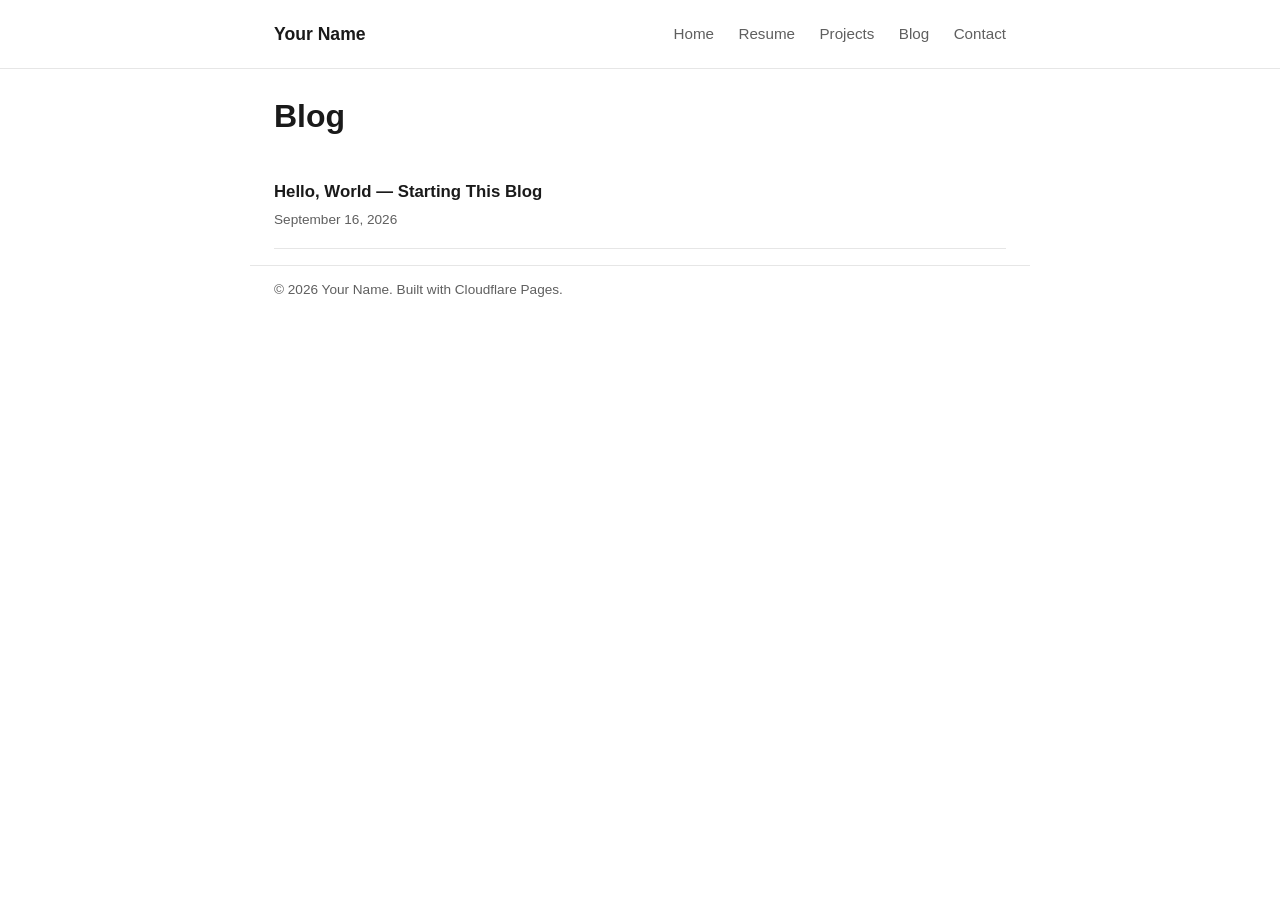
==== blog/index.html @ 5419981f "Initial portfolio site: home, resume, projects, blog" ====
<!DOCTYPE html>
<html lang="en">
<head>
<meta charset="UTF-8">
<meta name="viewport" content="width=device-width, initial-scale=1.0">
<title>Blog — Your Name</title>
<link rel="stylesheet" href="../styles.css">
</head>
<body>
<header class="site-header">
  <div class="wrap">
    <a class="logo" href="../index.html">Your Name</a>
    <nav>
      <a href="../index.html">Home</a>
      <a href="../resume.html">Resume</a>
      <a href="../projects.html">Projects</a>
      <a href="index.html">Blog</a>
      <a href="../index.html#contact">Contact</a>
    </nav>
  </div>
</header>

<main class="wrap">
  <h1>Blog</h1>
  <ul class="post-list">
    <li>
      <a href="hello-world.html">Hello, World — Starting This Blog</a><br>
      <span class="post-date">September 16, 2026</span>
    </li>
  </ul>
</main>

<footer class="wrap">
  <p>&copy; 2026 Your Name. Built with Cloudflare Pages.</p>
</footer>
</body>
</html>
---- styles.css ----
:root {
  --bg: #ffffff;
  --text: #1a1a1a;
  --muted: #5f5f5f;
  --accent: #2454ff;
  --border: #e6e6e6;
  --card-bg: #f7f7f8;
  font-family: -apple-system, BlinkMacSystemFont, "Segoe UI", Roboto, Helvetica, Arial, sans-serif;
}

@media (prefers-color-scheme: dark) {
  :root {
    --bg: #121212;
    --text: #f2f2f2;
    --muted: #a3a3a3;
    --accent: #6d93ff;
    --border: #2a2a2a;
    --card-bg: #1c1c1e;
  }
}

* { box-sizing: border-box; }

body {
  margin: 0;
  background: var(--bg);
  color: var(--text);
  line-height: 1.6;
}

.wrap {
  max-width: 780px;
  margin: 0 auto;
  padding: 0 24px;
}

.site-header {
  border-bottom: 1px solid var(--border);
  padding: 20px 0;
}

.site-header .wrap {
  display: flex;
  justify-content: space-between;
  align-items: center;
  flex-wrap: wrap;
  gap: 12px;
}

.logo {
  font-weight: 700;
  font-size: 1.1rem;
  color: var(--text);
  text-decoration: none;
}

.site-header nav a {
  color: var(--muted);
  text-decoration: none;
  margin-left: 20px;
  font-size: 0.95rem;
}

.site-header nav a:first-child { margin-left: 0; }

.site-header nav a:hover { color: var(--accent); }

main { padding: 48px 0; }

.hero { padding: 24px 0 40px; }

.hero h1 { font-size: 2.2rem; margin-bottom: 8px; }

.tagline { color: var(--muted); font-size: 1.1rem; max-width: 560px; }

.cta { margin-top: 24px; display: flex; gap: 12px; flex-wrap: wrap; }

.btn {
  display: inline-block;
  padding: 10px 20px;
  background: var(--accent);
  color: #fff;
  text-decoration: none;
  border-radius: 6px;
  font-weight: 600;
}

.btn-outline {
  background: transparent;
  color: var(--accent);
  border: 1px solid var(--accent);
}

h2 { font-size: 1.4rem; margin-top: 0; }

section { padding: 32px 0; border-top: 1px solid var(--border); }

section:first-of-type { border-top: none; }

.post-list { list-style: none; padding: 0; }

.post-list li {
  padding: 16px 0;
  border-bottom: 1px solid var(--border);
}

.post-list a {
  color: var(--text);
  text-decoration: none;
  font-weight: 600;
  font-size: 1.05rem;
}

.post-list a:hover { color: var(--accent); }

.post-date, .post-meta {
  color: var(--muted);
  font-size: 0.85rem;
}

.card {
  background: var(--card-bg);
  border-radius: 8px;
  padding: 20px;
  margin-bottom: 16px;
}

article.post h1 { margin-bottom: 4px; }

article.post .post-meta { margin-bottom: 24px; display: block; }

footer {
  border-top: 1px solid var(--border);
  padding: 24px 0;
  color: var(--muted);
  font-size: 0.85rem;
}

a { color: var(--accent); }

table.resume-table { width: 100%; border-collapse: collapse; margin: 16px 0; }
table.resume-table td { padding: 4px 0; vertical-align: top; }
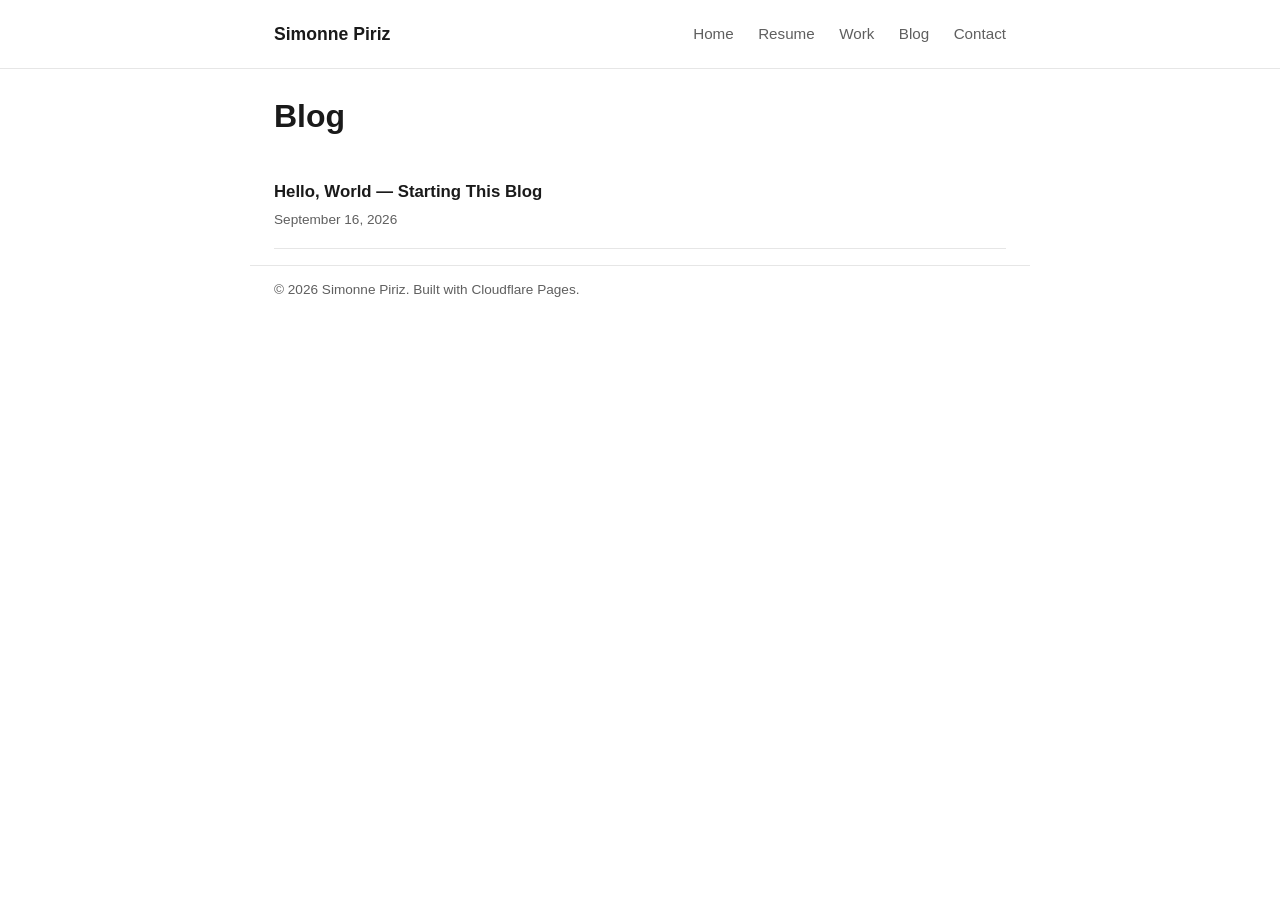
==== commit a3f89ef6: "Add real content: resume, work history, selected work, resume PDF download" ====
--- a/blog/index.html
+++ b/blog/index.html
@@ -3,17 +3,17 @@
 <head>
 <meta charset="UTF-8">
 <meta name="viewport" content="width=device-width, initial-scale=1.0">
-<title>Blog — Your Name</title>
+<title>Blog — Simonne Piriz</title>
 <link rel="stylesheet" href="../styles.css">
 </head>
 <body>
 <header class="site-header">
   <div class="wrap">
-    <a class="logo" href="../index.html">Your Name</a>
+    <a class="logo" href="../index.html">Simonne Piriz</a>
     <nav>
       <a href="../index.html">Home</a>
       <a href="../resume.html">Resume</a>
-      <a href="../projects.html">Projects</a>
+      <a href="../projects.html">Work</a>
       <a href="index.html">Blog</a>
       <a href="../index.html#contact">Contact</a>
     </nav>
@@ -31,7 +31,7 @@
 </main>
 
 <footer class="wrap">
-  <p>&copy; 2026 Your Name. Built with Cloudflare Pages.</p>
+  <p>&copy; 2026 Simonne Piriz. Built with Cloudflare Pages.</p>
 </footer>
 </body>
 </html>
--- a/styles.css
+++ b/styles.css
@@ -140,3 +140,46 @@
 
 table.resume-table { width: 100%; border-collapse: collapse; margin: 16px 0; }
 table.resume-table td { padding: 4px 0; vertical-align: top; }
+
+.pill-group { display: flex; flex-wrap: wrap; gap: 8px; margin: 16px 0; }
+
+.pill {
+  background: var(--card-bg);
+  border: 1px solid var(--border);
+  border-radius: 999px;
+  padding: 6px 14px;
+  font-size: 0.85rem;
+  color: var(--text);
+}
+
+.resume-header { margin-bottom: 8px; }
+.resume-header h1 { margin-bottom: 4px; }
+.resume-contact { color: var(--muted); font-size: 0.95rem; }
+
+.exp-card { margin-bottom: 20px; }
+.exp-top {
+  display: flex;
+  justify-content: space-between;
+  align-items: baseline;
+  flex-wrap: wrap;
+  gap: 4px 16px;
+}
+.exp-company { font-weight: 700; font-size: 1.05rem; }
+.exp-role { color: var(--muted); }
+.exp-dates { color: var(--muted); font-size: 0.85rem; white-space: nowrap; }
+.exp-location { color: var(--muted); font-size: 0.85rem; }
+.exp-summary { margin: 8px 0; }
+.exp-card ul { margin: 8px 0 0; padding-left: 20px; }
+.exp-card li { margin-bottom: 6px; }
+
+.section-title {
+  text-transform: uppercase;
+  letter-spacing: 0.06em;
+  font-size: 0.8rem;
+  color: var(--muted);
+  border-top: 1px solid var(--border);
+  padding-top: 32px;
+  margin-top: 32px;
+  margin-bottom: 16px;
+}
+.section-title:first-of-type { border-top: none; padding-top: 0; margin-top: 0; }
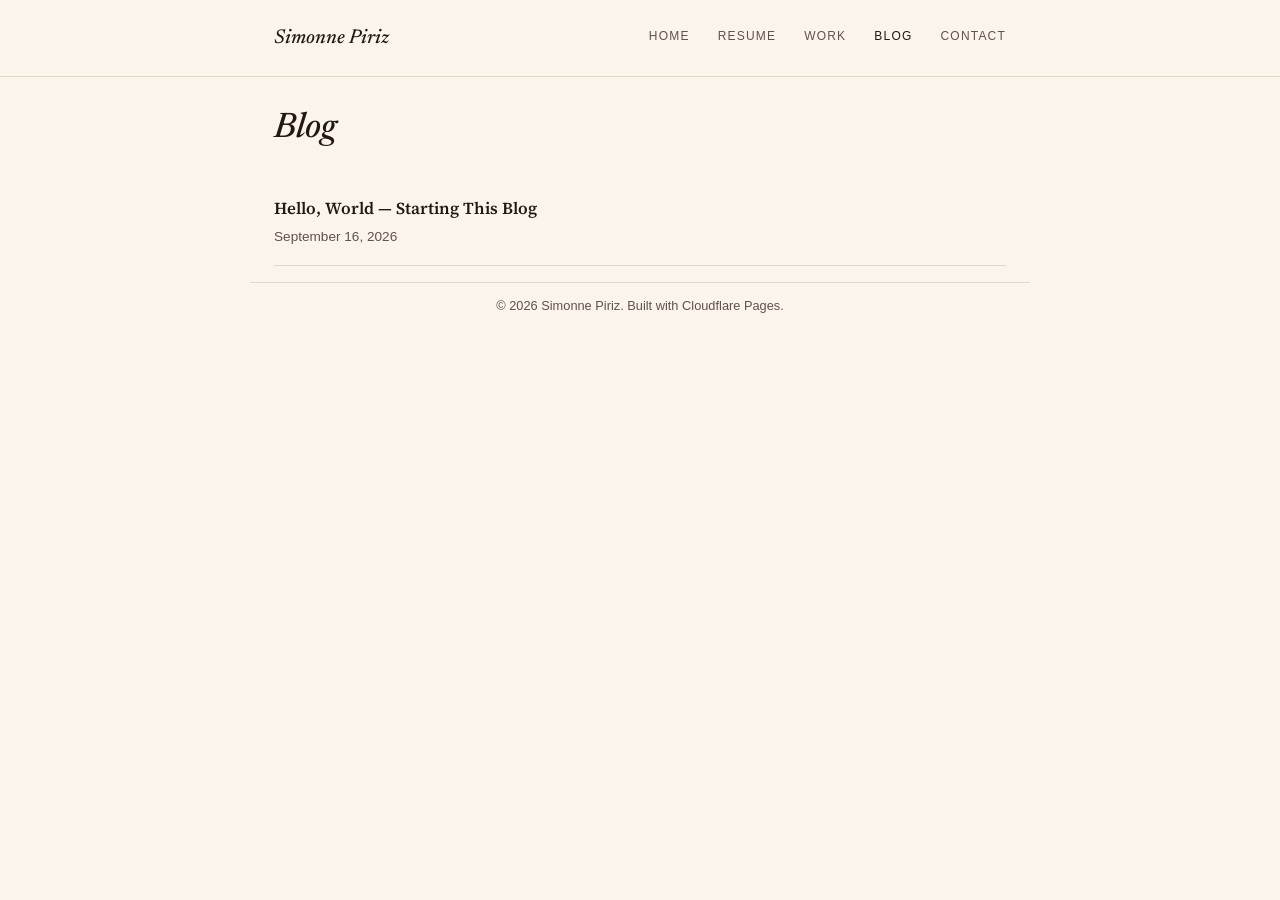
==== commit 6eb1d964: "Redesign site in warm editorial style with scroll animations, hero entrance, and reading progress ba" ====
--- a/blog/index.html
+++ b/blog/index.html
@@ -4,6 +4,7 @@
 <meta charset="UTF-8">
 <meta name="viewport" content="width=device-width, initial-scale=1.0">
 <title>Blog — Simonne Piriz</title>
+<link rel="stylesheet" href="https://fonts.googleapis.com/css2?family=Newsreader:ital,wght@0,400;0,500;0,600;1,400;1,500&family=Source+Serif+4:opsz,wght@8..60,400;8..60,600&display=swap">
 <link rel="stylesheet" href="../styles.css">
 </head>
 <body>
@@ -14,14 +15,14 @@
       <a href="../index.html">Home</a>
       <a href="../resume.html">Resume</a>
       <a href="../projects.html">Work</a>
-      <a href="index.html">Blog</a>
+      <a href="index.html" class="current">Blog</a>
       <a href="../index.html#contact">Contact</a>
     </nav>
   </div>
 </header>
 
-<main class="wrap">
-  <h1>Blog</h1>
+<main class="wrap reveal">
+  <h1 class="display" style="font-style: italic; font-weight: 500; font-size: 2.2rem;">Blog</h1>
   <ul class="post-list">
     <li>
       <a href="hello-world.html">Hello, World — Starting This Blog</a><br>
@@ -33,5 +34,6 @@
 <footer class="wrap">
   <p>&copy; 2026 Simonne Piriz. Built with Cloudflare Pages.</p>
 </footer>
+<script src="../scripts.js"></script>
 </body>
 </html>
--- a/styles.css
+++ b/styles.css
@@ -1,21 +1,22 @@
 :root {
-  --bg: #ffffff;
-  --text: #1a1a1a;
-  --muted: #5f5f5f;
-  --accent: #2454ff;
-  --border: #e6e6e6;
-  --card-bg: #f7f7f8;
-  font-family: -apple-system, BlinkMacSystemFont, "Segoe UI", Roboto, Helvetica, Arial, sans-serif;
+  --bg: oklch(97% 0.015 75);
+  --text: oklch(22% 0.02 50);
+  --muted: oklch(45% 0.02 50);
+  --accent: oklch(56% 0.15 40);
+  --border: oklch(88% 0.02 70);
+  --card-bg: oklch(94% 0.02 70);
+  --btn-text: oklch(99% 0.005 75);
 }
 
 @media (prefers-color-scheme: dark) {
   :root {
-    --bg: #121212;
-    --text: #f2f2f2;
-    --muted: #a3a3a3;
-    --accent: #6d93ff;
-    --border: #2a2a2a;
-    --card-bg: #1c1c1e;
+    --bg: oklch(18% 0.015 50);
+    --text: oklch(92% 0.01 70);
+    --muted: oklch(68% 0.015 60);
+    --accent: oklch(72% 0.14 40);
+    --border: oklch(30% 0.02 50);
+    --card-bg: oklch(24% 0.02 50);
+    --btn-text: oklch(14% 0.01 50);
   }
 }
 
@@ -25,8 +26,20 @@
   margin: 0;
   background: var(--bg);
   color: var(--text);
+  font-family: "Source Serif 4", Georgia, serif;
   line-height: 1.6;
 }
+
+.sans { font-family: -apple-system, BlinkMacSystemFont, "Segoe UI", Helvetica, Arial, sans-serif; }
+.display { font-family: "Newsreader", Georgia, serif; }
+.label {
+  font-family: -apple-system, BlinkMacSystemFont, "Segoe UI", Helvetica, Arial, sans-serif;
+  font-size: 12px;
+  letter-spacing: 0.12em;
+  text-transform: uppercase;
+}
+
+a { color: var(--accent); }
 
 .wrap {
   max-width: 780px;
@@ -34,10 +47,18 @@
   padding: 0 24px;
 }
 
+/* Header */
 .site-header {
   border-bottom: 1px solid var(--border);
-  padding: 20px 0;
-}
+  padding: 22px 0;
+  position: sticky;
+  top: 0;
+  background: var(--bg);
+  z-index: 10;
+  transition: box-shadow 0.3s ease;
+}
+
+.site-header.scrolled { box-shadow: 0 2px 16px rgba(0, 0, 0, 0.06); }
 
 .site-header .wrap {
   display: flex;
@@ -48,115 +69,227 @@
 }
 
 .logo {
-  font-weight: 700;
-  font-size: 1.1rem;
+  font-family: "Newsreader", Georgia, serif;
+  font-style: italic;
+  font-weight: 500;
+  font-size: 20px;
   color: var(--text);
   text-decoration: none;
 }
 
+.site-header nav {
+  display: flex;
+  gap: 28px;
+  flex-wrap: wrap;
+}
+
 .site-header nav a {
+  font-family: -apple-system, BlinkMacSystemFont, "Segoe UI", Helvetica, Arial, sans-serif;
+  font-size: 12px;
+  letter-spacing: 0.1em;
+  text-transform: uppercase;
   color: var(--muted);
   text-decoration: none;
-  margin-left: 20px;
-  font-size: 0.95rem;
-}
-
-.site-header nav a:first-child { margin-left: 0; }
-
-.site-header nav a:hover { color: var(--accent); }
-
-main { padding: 48px 0; }
-
-.hero { padding: 24px 0 40px; }
-
-.hero h1 { font-size: 2.2rem; margin-bottom: 8px; }
-
-.tagline { color: var(--muted); font-size: 1.1rem; max-width: 560px; }
-
-.cta { margin-top: 24px; display: flex; gap: 12px; flex-wrap: wrap; }
-
-.btn {
-  display: inline-block;
-  padding: 10px 20px;
+  position: relative;
+  padding-bottom: 3px;
+}
+
+.site-header nav a.current { color: var(--text); }
+
+.site-header nav a:after {
+  content: "";
+  position: absolute;
+  left: 0;
+  bottom: 0;
+  width: 100%;
+  height: 1px;
   background: var(--accent);
-  color: #fff;
+  transform: scaleX(0);
+  transform-origin: left;
+  transition: transform 0.25s ease;
+}
+
+.site-header nav a:hover:after { transform: scaleX(1); }
+
+main { padding-bottom: 40px; }
+
+/* Hero */
+.hero { padding: 88px 0 64px; }
+
+.hero h1 {
+  font-family: "Newsreader", Georgia, serif;
+  font-weight: 500;
+  font-size: 2.6rem;
+  line-height: 1.12;
+  letter-spacing: -0.01em;
+  margin: 0 0 20px;
+  opacity: 0;
+  transform: translateY(14px);
+  animation: fadeUp 0.7s ease forwards;
+  animation-delay: 0.05s;
+}
+
+.hero h1 em {
+  font-style: italic;
+  color: var(--accent);
+}
+
+.hero .tagline {
+  font-family: -apple-system, BlinkMacSystemFont, "Segoe UI", Helvetica, Arial, sans-serif;
+  color: var(--muted);
+  font-size: 1.05rem;
+  max-width: 480px;
+  margin: 0 0 32px;
+  opacity: 0;
+  transform: translateY(14px);
+  animation: fadeUp 0.7s ease forwards;
+  animation-delay: 0.22s;
+}
+
+.cta {
+  display: flex;
+  gap: 14px;
+  flex-wrap: wrap;
+  opacity: 0;
+  transform: translateY(14px);
+  animation: fadeUp 0.7s ease forwards;
+  animation-delay: 0.38s;
+}
+
+@keyframes fadeUp {
+  to { opacity: 1; transform: translateY(0); }
+}
+
+.btn, .btn-outline {
+  display: inline-flex;
+  align-items: center;
+  gap: 8px;
+  padding: 13px 24px;
+  font-family: -apple-system, BlinkMacSystemFont, "Segoe UI", Helvetica, Arial, sans-serif;
+  font-size: 14px;
   text-decoration: none;
-  border-radius: 6px;
-  font-weight: 600;
-}
-
-.btn-outline {
-  background: transparent;
+  border: 1px solid var(--accent);
+}
+
+.btn { background: var(--accent); color: var(--btn-text); }
+.btn-outline { background: transparent; color: var(--accent); }
+
+.btn svg, .btn-outline svg { transition: transform 0.25s ease; }
+.btn:hover svg, .btn-outline:hover svg { transform: translateX(3px); }
+
+/* Reveal on scroll */
+.reveal {
+  opacity: 0;
+  transform: translateY(18px);
+  transition: opacity 0.6s ease, transform 0.6s ease;
+}
+
+.reveal.is-visible { opacity: 1; transform: translateY(0); }
+
+section {
+  padding: 56px 0;
+  border-top: 1px solid var(--border);
+}
+
+section:first-of-type { border-top: none; }
+
+/* Drop cap */
+.about p.lede:first-letter {
+  font-family: "Newsreader", Georgia, serif;
+  font-style: italic;
+  font-weight: 500;
+  font-size: 3.4rem;
+  line-height: 0.7;
+  float: left;
+  margin: 8px 8px 0 0;
   color: var(--accent);
-  border: 1px solid var(--accent);
-}
-
-h2 { font-size: 1.4rem; margin-top: 0; }
-
-section { padding: 32px 0; border-top: 1px solid var(--border); }
-
-section:first-of-type { border-top: none; }
-
-.post-list { list-style: none; padding: 0; }
-
-.post-list li {
-  padding: 16px 0;
-  border-bottom: 1px solid var(--border);
-}
-
-.post-list a {
-  color: var(--text);
-  text-decoration: none;
-  font-weight: 600;
-  font-size: 1.05rem;
-}
-
-.post-list a:hover { color: var(--accent); }
-
-.post-date, .post-meta {
-  color: var(--muted);
-  font-size: 0.85rem;
-}
-
-.card {
-  background: var(--card-bg);
-  border-radius: 8px;
-  padding: 20px;
-  margin-bottom: 16px;
-}
-
-article.post h1 { margin-bottom: 4px; }
-
-article.post .post-meta { margin-bottom: 24px; display: block; }
-
-footer {
-  border-top: 1px solid var(--border);
-  padding: 24px 0;
-  color: var(--muted);
-  font-size: 0.85rem;
-}
-
-a { color: var(--accent); }
-
-table.resume-table { width: 100%; border-collapse: collapse; margin: 16px 0; }
-table.resume-table td { padding: 4px 0; vertical-align: top; }
-
-.pill-group { display: flex; flex-wrap: wrap; gap: 8px; margin: 16px 0; }
+}
+
+h2 {
+  font-family: "Newsreader", Georgia, serif;
+  font-weight: 500;
+  font-size: 1.6rem;
+  margin: 0 0 20px;
+}
+
+.pill-group {
+  display: flex;
+  flex-wrap: wrap;
+  gap: 10px;
+  margin: 0;
+}
 
 .pill {
+  font-family: -apple-system, BlinkMacSystemFont, "Segoe UI", Helvetica, Arial, sans-serif;
+  padding: 7px 14px;
   background: var(--card-bg);
   border: 1px solid var(--border);
   border-radius: 999px;
-  padding: 6px 14px;
-  font-size: 0.85rem;
+  font-size: 12px;
   color: var(--text);
-}
-
-.resume-header { margin-bottom: 8px; }
-.resume-header h1 { margin-bottom: 4px; }
-.resume-contact { color: var(--muted); font-size: 0.95rem; }
-
-.exp-card { margin-bottom: 20px; }
+  opacity: 0;
+  transform: translateY(6px);
+  transition: opacity 0.4s ease, transform 0.4s ease;
+}
+
+.pill-group.is-visible .pill { opacity: 1; transform: translateY(0); }
+
+/* Post list / blog */
+.post-list { list-style: none; padding: 0; }
+
+.post-list li { padding: 16px 0; border-bottom: 1px solid var(--border); }
+
+.post-list a { color: var(--text); text-decoration: none; font-weight: 600; font-size: 1.05rem; }
+.post-list a:hover { color: var(--accent); }
+
+.post-date, .post-meta { font-family: -apple-system, BlinkMacSystemFont, "Segoe UI", Helvetica, Arial, sans-serif; color: var(--muted); font-size: 0.85rem; }
+
+.reading-progress {
+  position: fixed;
+  top: 0;
+  left: 0;
+  height: 3px;
+  width: 0%;
+  background: var(--accent);
+  z-index: 20;
+  transition: width 0.1s linear;
+}
+
+article.post h1 { margin-bottom: 6px; }
+article.post .post-meta { margin-bottom: 24px; display: block; }
+
+/* Resume */
+.resume-header h1 {
+  font-family: "Newsreader", Georgia, serif;
+  font-style: italic;
+  font-weight: 500;
+  font-size: 2.4rem;
+  margin: 0 0 10px;
+}
+
+.resume-contact {
+  font-family: -apple-system, BlinkMacSystemFont, "Segoe UI", Helvetica, Arial, sans-serif;
+  color: var(--muted);
+  font-size: 0.9rem;
+}
+
+.section-title {
+  font-family: -apple-system, BlinkMacSystemFont, "Segoe UI", Helvetica, Arial, sans-serif;
+  text-transform: uppercase;
+  letter-spacing: 0.12em;
+  font-size: 12px;
+  color: var(--accent);
+  border-top: 1px solid var(--border);
+  padding-top: 40px;
+  margin-top: 40px;
+  margin-bottom: 18px;
+}
+
+.section-title:first-of-type { border-top: none; padding-top: 0; margin-top: 0; }
+
+.exp-card { padding: 28px 0; border-top: 1px solid var(--border); }
+.exp-card:first-of-type { border-top: none; padding-top: 0; }
+
 .exp-top {
   display: flex;
   justify-content: space-between;
@@ -164,22 +297,48 @@
   flex-wrap: wrap;
   gap: 4px 16px;
 }
-.exp-company { font-weight: 700; font-size: 1.05rem; }
-.exp-role { color: var(--muted); }
-.exp-dates { color: var(--muted); font-size: 0.85rem; white-space: nowrap; }
-.exp-location { color: var(--muted); font-size: 0.85rem; }
-.exp-summary { margin: 8px 0; }
-.exp-card ul { margin: 8px 0 0; padding-left: 20px; }
-.exp-card li { margin-bottom: 6px; }
-
-.section-title {
-  text-transform: uppercase;
-  letter-spacing: 0.06em;
+
+.exp-company {
+  font-family: "Newsreader", Georgia, serif;
+  font-weight: 600;
+  font-size: 1.15rem;
+}
+
+.exp-role { font-family: -apple-system, BlinkMacSystemFont, "Segoe UI", Helvetica, Arial, sans-serif; font-style: italic; color: var(--accent); font-size: 0.9rem; }
+.exp-dates { font-family: -apple-system, BlinkMacSystemFont, "Segoe UI", Helvetica, Arial, sans-serif; color: var(--muted); font-size: 0.75rem; text-transform: uppercase; letter-spacing: 0.05em; white-space: nowrap; }
+.exp-location { font-family: -apple-system, BlinkMacSystemFont, "Segoe UI", Helvetica, Arial, sans-serif; color: var(--muted); font-size: 0.85rem; }
+.exp-summary { margin: 14px 0; font-size: 1rem; }
+
+.exp-card ul { list-style: none; margin: 0; padding: 0; display: flex; flex-direction: column; gap: 8px; }
+.exp-card li { font-size: 0.94rem; line-height: 1.6; padding-left: 20px; position: relative; }
+.exp-card li:before { content: "\2014"; position: absolute; left: 0; color: var(--accent); }
+
+/* Selected work */
+.work-entry {
+  display: flex;
+  gap: 24px;
+  padding: 36px 0;
+  border-top: 1px solid var(--border);
+}
+
+.work-entry:first-of-type { border-top: none; padding-top: 0; }
+
+.work-index {
+  font-family: "Newsreader", Georgia, serif;
+  font-style: italic;
+  font-size: 1.6rem;
+  color: var(--border);
+  min-width: 42px;
+}
+
+.work-entry h2 { font-size: 1.35rem; margin: 4px 0 10px; }
+.work-entry .exp-location { color: var(--accent); margin-bottom: 4px; display: block; }
+
+footer {
+  border-top: 1px solid var(--border);
+  padding: 28px 0;
+  color: var(--muted);
+  font-family: -apple-system, BlinkMacSystemFont, "Segoe UI", Helvetica, Arial, sans-serif;
   font-size: 0.8rem;
-  color: var(--muted);
-  border-top: 1px solid var(--border);
-  padding-top: 32px;
-  margin-top: 32px;
-  margin-bottom: 16px;
-}
-.section-title:first-of-type { border-top: none; padding-top: 0; margin-top: 0; }
+  text-align: center;
+}
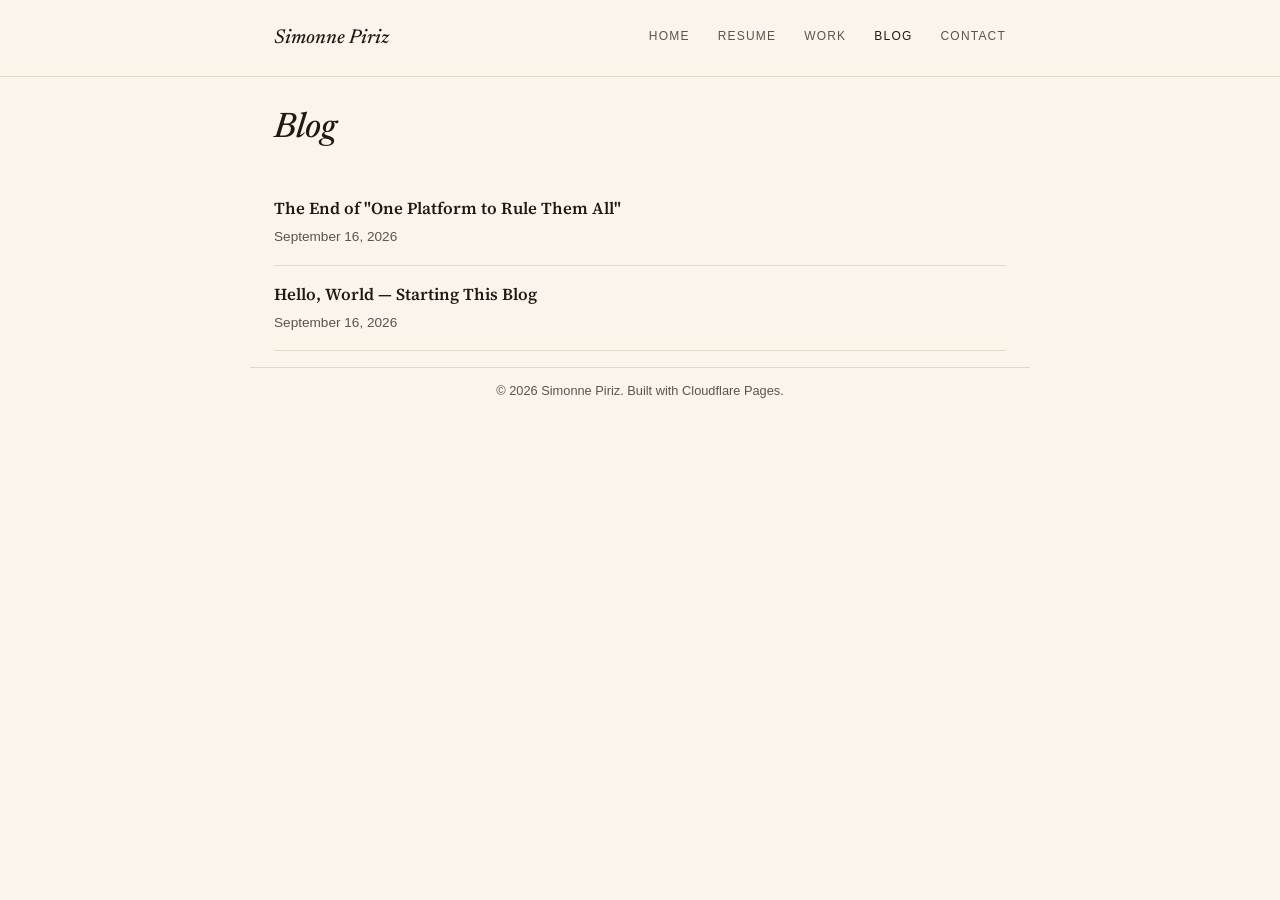
==== commit 277ea7b2: "Add first real blog post: The End of One Platform to Rule Them All" ====
--- a/blog/index.html
+++ b/blog/index.html
@@ -25,6 +25,10 @@
   <h1 class="display" style="font-style: italic; font-weight: 500; font-size: 2.2rem;">Blog</h1>
   <ul class="post-list">
     <li>
+      <a href="end-of-one-platform.html">The End of "One Platform to Rule Them All"</a><br>
+      <span class="post-date">September 16, 2026</span>
+    </li>
+    <li>
       <a href="hello-world.html">Hello, World — Starting This Blog</a><br>
       <span class="post-date">September 16, 2026</span>
     </li>
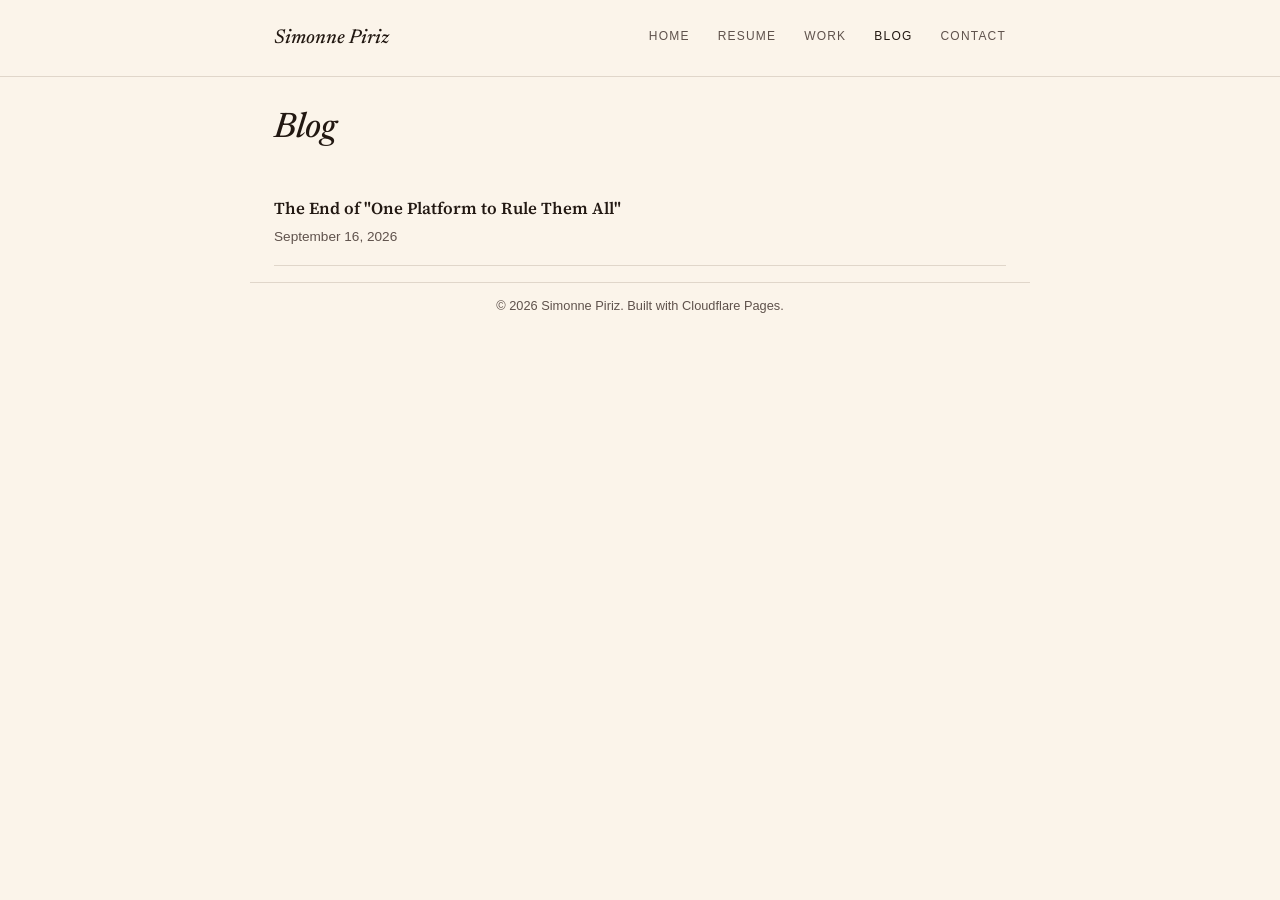
==== commit 0b3f931f: "Remove placeholder Hello World blog post" ====
--- a/blog/index.html
+++ b/blog/index.html
@@ -28,10 +28,6 @@
       <a href="end-of-one-platform.html">The End of "One Platform to Rule Them All"</a><br>
       <span class="post-date">September 16, 2026</span>
     </li>
-    <li>
-      <a href="hello-world.html">Hello, World — Starting This Blog</a><br>
-      <span class="post-date">September 16, 2026</span>
-    </li>
   </ul>
 </main>
 
--- a/styles.css
+++ b/styles.css
@@ -81,6 +81,10 @@
   display: flex;
   gap: 28px;
   flex-wrap: wrap;
+}
+
+@media (max-width: 480px) {
+  .site-header nav { gap: 10px 20px; }
 }
 
 .site-header nav a {
@@ -186,12 +190,12 @@
 
 .reveal.is-visible { opacity: 1; transform: translateY(0); }
 
-section {
-  padding: 56px 0;
+section.wrap {
+  padding: 56px 24px;
   border-top: 1px solid var(--border);
 }
 
-section:first-of-type { border-top: none; }
+section.wrap:first-of-type { border-top: none; }
 
 /* Drop cap */
 .about p.lede:first-letter {
